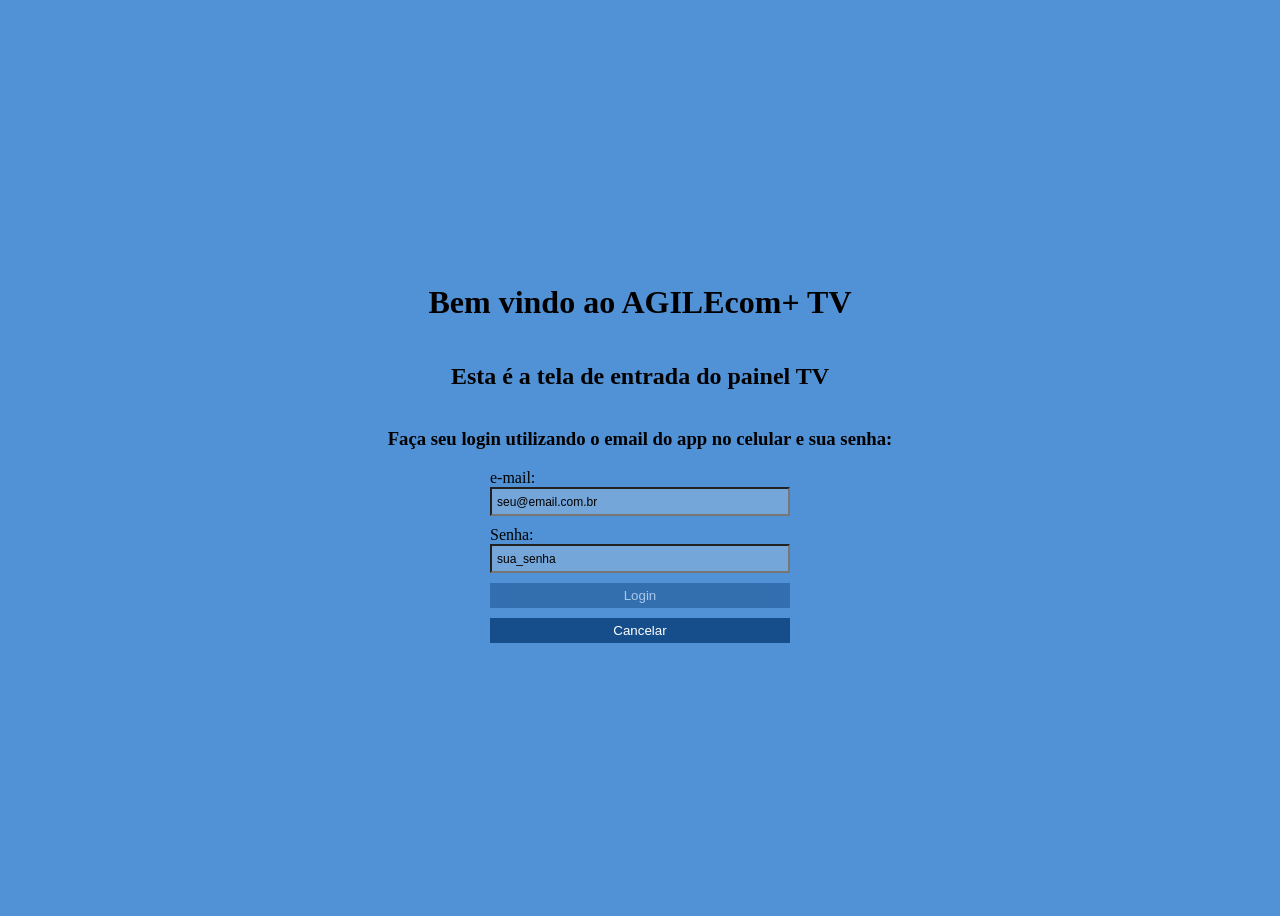
==== index.html @ de897cec "atualizacao2 - 12-06" ====
<!DOCTYPE html>
<html lang="pt-br">

<link rel="stylesheet" href="index.css">

<head>
  <meta charset="UTF-8" />
  <meta name="viewport" content="width=device-width, initial-scale=1.0" />
  <title>Welcome - AGILEcom+ TV</title>
</head>



<body>
  <div><h1>Bem vindo ao AGILEcom+ TV</h1></div>
  <div><h2>Esta é a tela de entrada do painel TV</h2></div>
  <div><h3>Faça seu login utilizando o email do app no celular e sua senha:</h3></div>
  
  <form>

    <div>
      <div><label for="email">e-mail:</label></div>
      <input type="email" name="email" id="email" placeholder="seu@email.com.br" onchange="validarCampos(this.value)">
    </div>
    <div>
      <div><label for="name">Senha:</label></div>
      <input type="password" name="senha"  id="Senha" placeholder="sua_senha" onchange="validarCampos(this.value)">
    </div>
    <div>
      <button type="button" class="btn1" onclick="alert('Ativado')" id="botaoLogin" disabled="true" >Login</button>
    </div>
    <div>  
      <button type="button" class="btn2" onclick="alert('Até Breve...')" >Cancelar</button>
    </div>
    
  </form>

</body>

<script> 
  
  function validarCampos(valor){

    // alert('opa!!!');
    // funcao de validacao de campos
    // document.getElementById("botaoLogin").disabled = !emailValido;
    // const passwdValida = asenhaEvalida();

    document.getElementById("botaoLogin").disabled = !mailEvalido || !asenhaEvalida;
    //document.getElementById("botaoLogin").disabled = false;
  }

  function asenhaEvalida(){
    const senha = document.getElementById("senha").value;
    if (!senha) {
      return false;
    }
    return true;
  }

  function mailEvalido(){
    const mail=document.getElementById("email").value;
    if (!mail) {
      return false;
    }
    return validarEmail(mail);
  }

  function validarEmail(email){
    return /\S+@\S+\.\S+/.test(email);
  }

</script>

</html>
---- index.css ----
body {
    background: rgb(81, 145, 213);
    display: flex;
    flex-wrap: wrap;
    flex-direction: column;
    justify-content: center;
    align-items: center;
    align-content: center;
    height: 100vh;
  }
  form {
    width: 300px;
    border: color(srgb 255 0 0 ) ;
  }
  input {
    background-color: rgb(116, 166, 218);
    padding: 5px;
    color: black;
    margin-bottom: 10px;
    width: -webkit-fill-available;
  }
  button {
    cursor: pointer;
    width: -webkit-fill-available;
  }
  button:active{
    opacity: 0.8;
  }
  button[disabled]{
    opacity: 0.5;
  }
  .btn1 {
    background-color: rgb(22, 78, 139);
    padding: 5px;
    color: white;
    margin-bottom: 10px;
    border: none;
  }
  .btn2 {
    background-color: rgb(22, 78, 139);
    padding: 5px;
    color: white;
    margin-bottom: 10px;
    border: none;
  }
  .btn3 {
    background-color: rgb(22, 78, 139);
    padding: 5px;
    color: white;
    margin-bottom: 10px;
    border: none;
  }
  ::-webkit-input-placeholder {
     color: black;
     font: 12px verdana, arial, sans-serif;
  }
 
  :-moz-placeholder {
     color: black;
     font: 12px verdana, arial, sans-serif;
  }
 
  ::-moz-placeholder {
     color: black;  
     font: 12px verdana, arial, sans-serif;
  }
 
  :-ms-input-placeholder {  
     color: black;  
     font: 12px verdana, arial, sans-serif;
  }
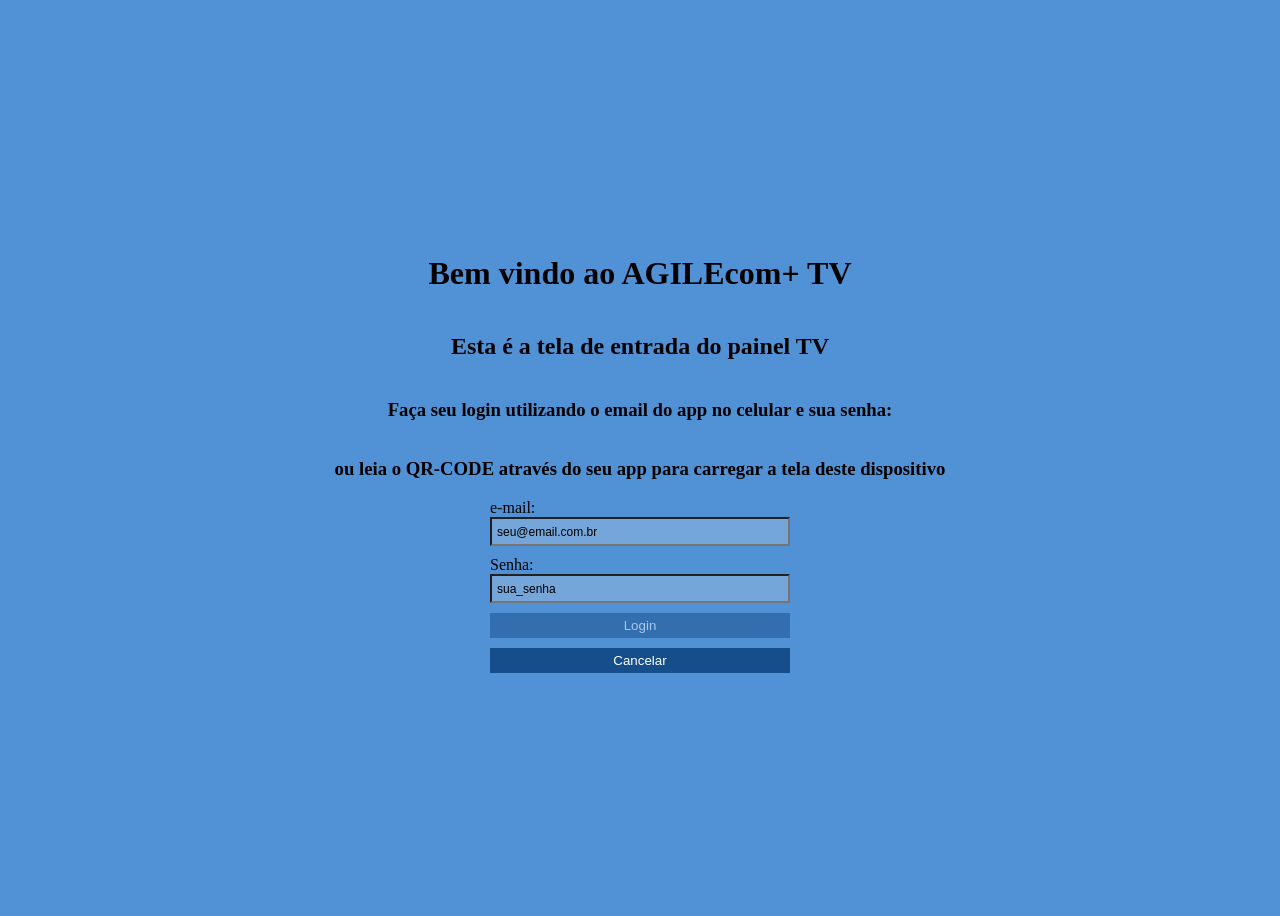
==== commit 7cd31521: "alteracao - 15-06" ====
--- a/index.html
+++ b/index.html
@@ -15,19 +15,20 @@
   <div><h1>Bem vindo ao AGILEcom+ TV</h1></div>
   <div><h2>Esta é a tela de entrada do painel TV</h2></div>
   <div><h3>Faça seu login utilizando o email do app no celular e sua senha:</h3></div>
+  <div><h3>ou leia o QR-CODE através do seu app para carregar a tela deste dispositivo</h3></div>
   
   <form>
 
     <div>
       <div><label for="email">e-mail:</label></div>
-      <input type="email" name="email" id="email" placeholder="seu@email.com.br" onchange="validarCampos(this.value)">
+      <input type="email" name="email" id="email" placeholder="seu@email.com.br" onkeyup="validarCampos(this.value)">
     </div>
     <div>
       <div><label for="name">Senha:</label></div>
-      <input type="password" name="senha"  id="Senha" placeholder="sua_senha" onchange="validarCampos(this.value)">
+      <input type="password" name="senha"  id="senha" placeholder="sua_senha" onkeyup="validarCampos(this.value)">
     </div>
     <div>
-      <button type="button" class="btn1" onclick="alert('Ativado')" id="botaoLogin" disabled="true" >Login</button>
+      <button type="button" class="btn1" onclick="alert('Ativado')" disabled="true" id="botaoLogin">Login</button>
     </div>
     <div>  
       <button type="button" class="btn2" onclick="alert('Até Breve...')" >Cancelar</button>
@@ -37,39 +38,6 @@
 
 </body>
 
-<script> 
-  
-  function validarCampos(valor){
-
-    // alert('opa!!!');
-    // funcao de validacao de campos
-    // document.getElementById("botaoLogin").disabled = !emailValido;
-    // const passwdValida = asenhaEvalida();
-
-    document.getElementById("botaoLogin").disabled = !mailEvalido || !asenhaEvalida;
-    //document.getElementById("botaoLogin").disabled = false;
-  }
-
-  function asenhaEvalida(){
-    const senha = document.getElementById("senha").value;
-    if (!senha) {
-      return false;
-    }
-    return true;
-  }
-
-  function mailEvalido(){
-    const mail=document.getElementById("email").value;
-    if (!mail) {
-      return false;
-    }
-    return validarEmail(mail);
-  }
-
-  function validarEmail(email){
-    return /\S+@\S+\.\S+/.test(email);
-  }
-
-</script>
+<script src="index.js"> </script>
 
 </html>
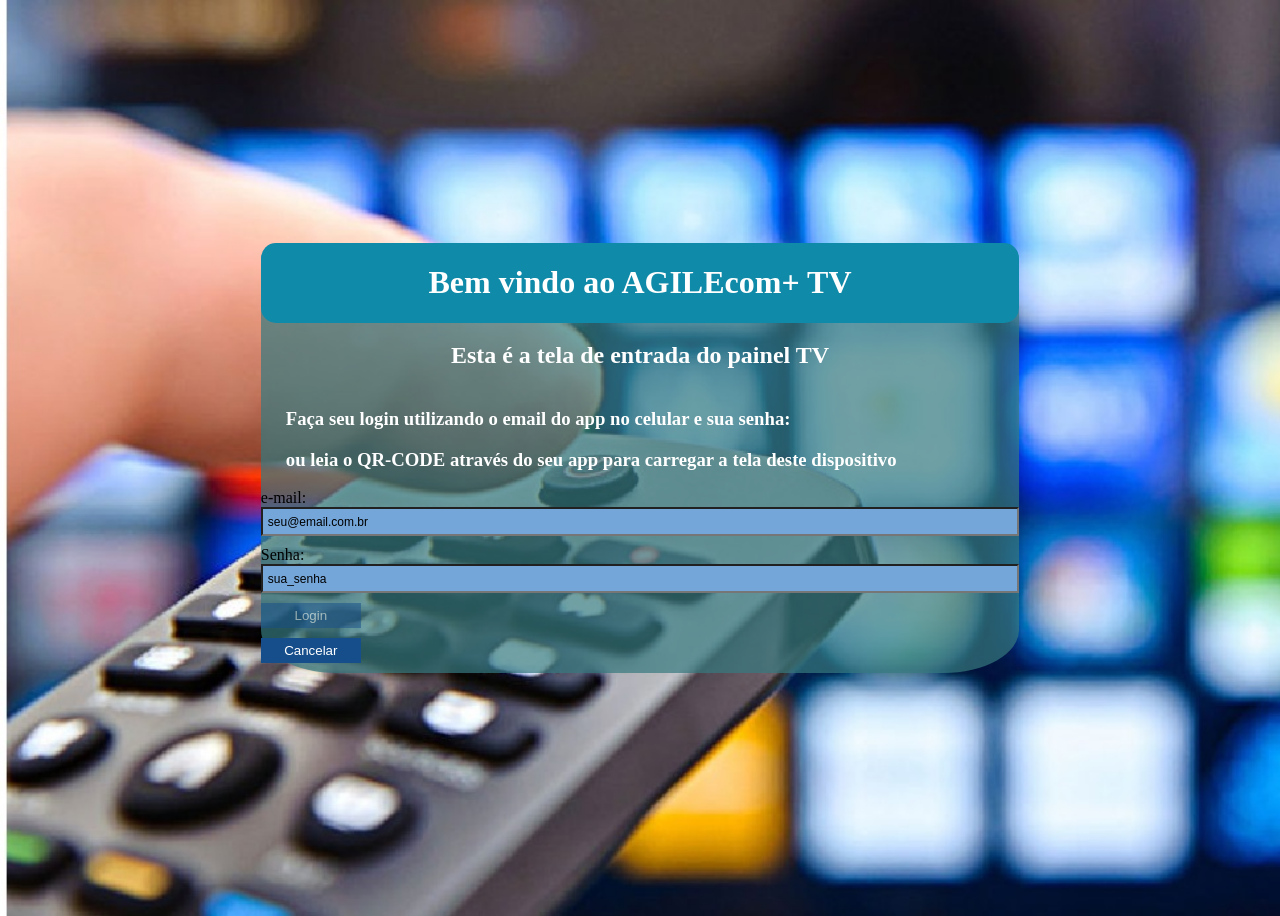
==== commit e9e76de8: "atualizacao 3 - 15-16" ====
--- a/index.html
+++ b/index.html
@@ -12,13 +12,13 @@
 
 
 <body>
-  <div><h1>Bem vindo ao AGILEcom+ TV</h1></div>
-  <div><h2>Esta é a tela de entrada do painel TV</h2></div>
-  <div><h3>Faça seu login utilizando o email do app no celular e sua senha:</h3></div>
-  <div><h3>ou leia o QR-CODE através do seu app para carregar a tela deste dispositivo</h3></div>
+  
   
   <form>
-
+    <div class="cabecalho"><h1>Bem vindo ao AGILEcom+ TV</h1></div>
+    <div class="subtitulo"><h2>Esta é a tela de entrada do painel TV</h2></div>
+    <div class="paragrafo"><h3>Faça seu login utilizando o email do app no celular e sua senha:</h3></div>
+    <div class="paragrafo"><h3>ou leia o QR-CODE através do seu app para carregar a tela deste dispositivo</h3></div>
     <div>
       <div><label for="email">e-mail:</label></div>
       <input type="email" name="email" id="email" placeholder="seu@email.com.br" onkeyup="validarCampos(this.value)">
--- a/index.css
+++ b/index.css
@@ -1,5 +1,6 @@
 body {
-    background: rgb(81, 145, 213);
+    background-image: url("imagens/TVFdo.jpeg");
+    background-size: cover;
     display: flex;
     flex-wrap: wrap;
     flex-direction: column;
@@ -8,10 +9,33 @@
     align-content: center;
     height: 100vh;
   }
+  .subtitulo{
+    display: flex;
+    align-items: center;
+    justify-content: center;
+    color: white;
+  }
+  .paragrafo{
+    margin-left: 25px;
+    margin-right: 25px;
+    color: white;
+  }  
+  .cabecalho{
+    display: flex;
+    color: white;
+    background-color: rgb(16, 138, 169);
+    width: 100%;
+    height: 80px;
+    border-radius: 15px;
+    align-items: center;  
+    justify-content: center;
+    align-content: center;  
+  }
   form {
-    width: 300px;
-    border: color(srgb 255 0 0 ) ;
-  }
+    width: 60%;
+    border-radius: 10%;
+    background-color: rgba(55, 121, 127, 0.7);
+    }
   input {
     background-color: rgb(116, 166, 218);
     padding: 5px;
@@ -21,7 +45,7 @@
   }
   button {
     cursor: pointer;
-    width: -webkit-fill-available;
+    width: 100px;
   }
   button:active{
     opacity: 0.8;
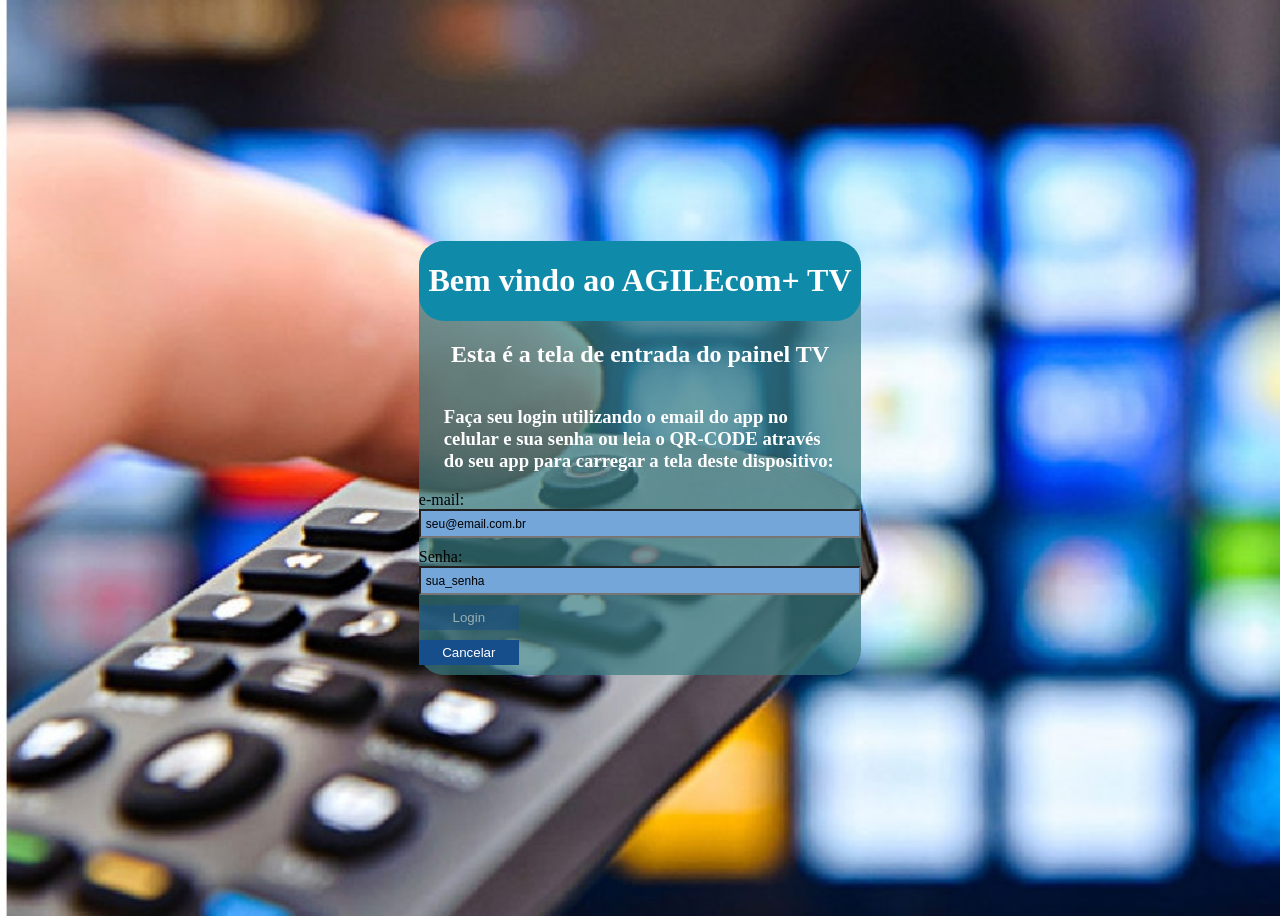
==== commit 3aa7774b: "atualizacao 4 - 15-06" ====
--- a/index.html
+++ b/index.html
@@ -9,16 +9,14 @@
   <title>Welcome - AGILEcom+ TV</title>
 </head>
 
+<body>
 
+  <form>
 
-<body>
-  
-  
-  <form>
     <div class="cabecalho"><h1>Bem vindo ao AGILEcom+ TV</h1></div>
     <div class="subtitulo"><h2>Esta é a tela de entrada do painel TV</h2></div>
-    <div class="paragrafo"><h3>Faça seu login utilizando o email do app no celular e sua senha:</h3></div>
-    <div class="paragrafo"><h3>ou leia o QR-CODE através do seu app para carregar a tela deste dispositivo</h3></div>
+    <div class="paragrafo"><h3>Faça seu login utilizando o email do app no celular e sua senha
+          ou leia o QR-CODE através do seu app para carregar a tela deste dispositivo:</h3></div>
     <div>
       <div><label for="email">e-mail:</label></div>
       <input type="email" name="email" id="email" placeholder="seu@email.com.br" onkeyup="validarCampos(this.value)">
--- a/index.css
+++ b/index.css
@@ -26,14 +26,14 @@
     background-color: rgb(16, 138, 169);
     width: 100%;
     height: 80px;
-    border-radius: 15px;
+    border-radius: 25px;
     align-items: center;  
     justify-content: center;
     align-content: center;  
   }
   form {
-    width: 60%;
-    border-radius: 10%;
+    width: 35%;
+    border-radius: 25px;
     background-color: rgba(55, 121, 127, 0.7);
     }
   input {
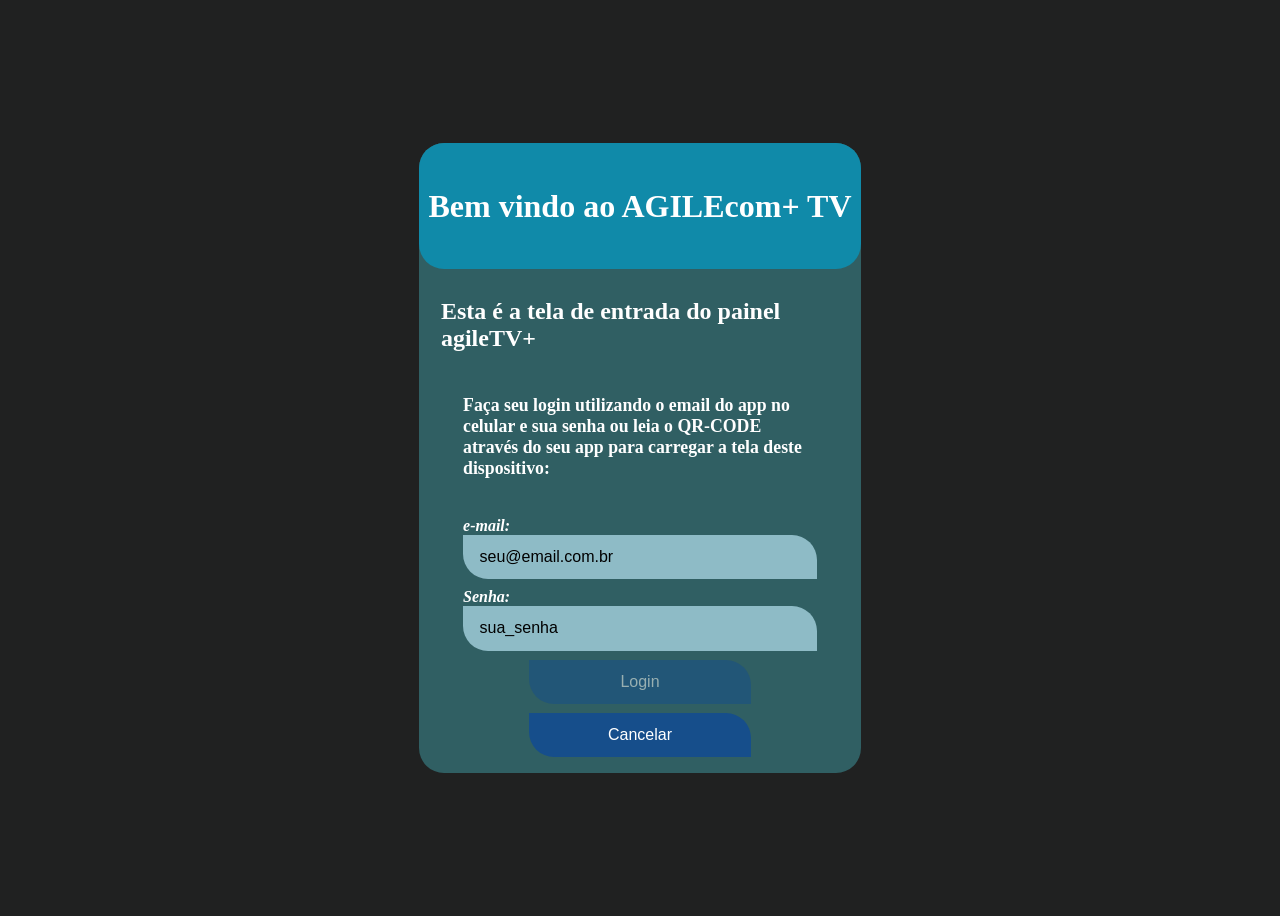
==== commit 63432b4a: "atualizacao - 17-06" ====
--- a/index.html
+++ b/index.html
@@ -14,7 +14,7 @@
   <form>
 
     <div class="cabecalho"><h1>Bem vindo ao AGILEcom+ TV</h1></div>
-    <div class="subtitulo"><h2>Esta é a tela de entrada do painel TV</h2></div>
+    <div class="subtitulo"><h2>Esta é a tela de entrada do painel agileTV+</h2></div>
     <div class="paragrafo"><h3>Faça seu login utilizando o email do app no celular e sua senha
           ou leia o QR-CODE através do seu app para carregar a tela deste dispositivo:</h3></div>
     <div>
--- a/index.css
+++ b/index.css
@@ -1,6 +1,5 @@
 body {
-    background-image: url("imagens/TVFdo.jpeg");
-    background-size: cover;
+    background-color: rgb(32, 33, 33);
     display: flex;
     flex-wrap: wrap;
     flex-direction: column;
@@ -10,42 +9,80 @@
     height: 100vh;
   }
   .subtitulo{
+    margin-left: 5%;
+    margin-right: 5%;
+    height: 15%;
+    font-size: 100%;
     display: flex;
     align-items: center;
     justify-content: center;
     color: white;
+    padding-bottom: 1%;
+    padding-top: 2%;
   }
   .paragrafo{
-    margin-left: 25px;
-    margin-right: 25px;
+    height: 18%;
+    font-size: 95%;
+    margin-left: 10%;
+    margin-right: 10%;
     color: white;
+    padding-bottom: 2%;
   }  
   .cabecalho{
+    font-size: 100%;
     display: flex;
+    align-items: center;
+    justify-content: center;
+    align-content: center;
+    text-align: center;
     color: white;
     background-color: rgb(16, 138, 169);
     width: 100%;
-    height: 80px;
+    height: 20%;
     border-radius: 25px;
-    align-items: center;  
-    justify-content: center;
-    align-content: center;  
   }
   form {
     width: 35%;
     border-radius: 25px;
     background-color: rgba(55, 121, 127, 0.7);
+    height: 70%;
     }
+  label {
+    margin-left: 10%;
+    margin-right: 10%;
+    color: white;
+    font-size: 100%;
+    font-style: italic;
+    font-weight: 600;
+  }
   input {
-    background-color: rgb(116, 166, 218);
-    padding: 5px;
+    height: 10%;
+    border-top-right-radius: 25px;
+    border-bottom-left-radius: 25px;
+    border-style:solid;
+    border: 10px;  
+    border-color: rgb(16, 138, 169);
+    margin-left: 10%;
+    margin-right: 10%;
+    font-size: 100%;
+    background-color: rgb(142, 187, 198);
+    padding: 3%;
     color: black;
-    margin-bottom: 10px;
+    margin-bottom: 2%;
     width: -webkit-fill-available;
   }
+  input::placeholder {
+    padding: 1%;
+    font-size: 100%;
+  }
   button {
+    font-size: 100%;
+    padding: 3%;
     cursor: pointer;
-    width: 100px;
+    width: -webkit-fill-available;
+    border-top-right-radius: 25px;
+    border-bottom-left-radius: 25px;
+    height: 10%;
   }
   button:active{
     opacity: 0.8;
@@ -55,16 +92,18 @@
   }
   .btn1 {
     background-color: rgb(22, 78, 139);
-    padding: 5px;
     color: white;
-    margin-bottom: 10px;
+    margin-left: 25%;
+    margin-right: 25%;
+    margin-bottom: 2%;
     border: none;
   }
   .btn2 {
     background-color: rgb(22, 78, 139);
-    padding: 5px;
     color: white;
-    margin-bottom: 10px;
+    margin-left: 25%;
+    margin-right: 25%;
+    margin-bottom: 2%;
     border: none;
   }
   .btn3 {
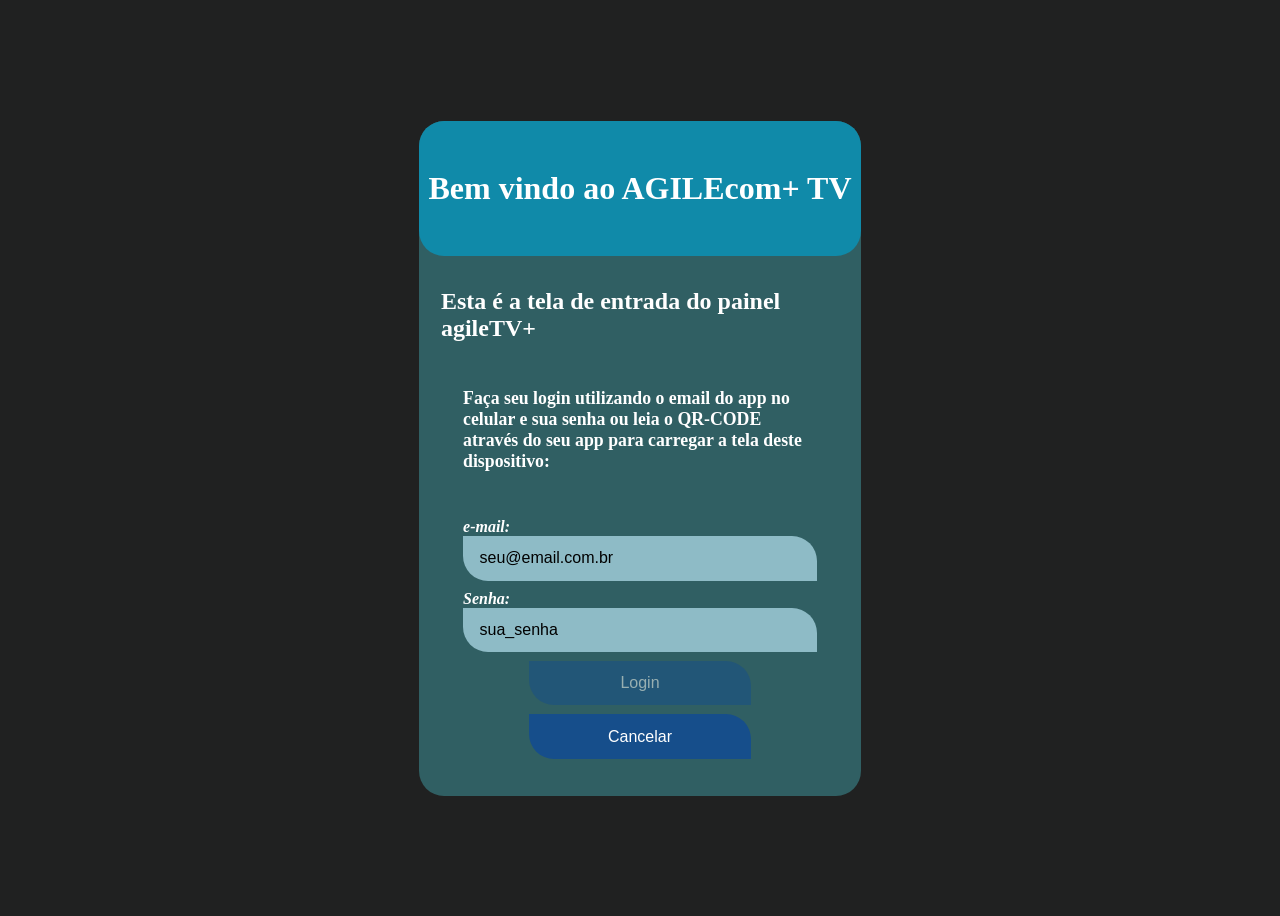
==== commit 1124bc64: "passando tela" ====
--- a/index.html
+++ b/index.html
@@ -26,7 +26,7 @@
       <input type="password" name="senha"  id="senha" placeholder="sua_senha" onkeyup="validarCampos(this.value)">
     </div>
     <div>
-      <button type="button" class="btn1" onclick="alert('Ativado')" disabled="true" id="botaoLogin">Login</button>
+      <button type="button" class="btn1" onclick="login()" disabled="true" id="botaoLogin">Login</button>
     </div>
     <div>  
       <button type="button" class="btn2" onclick="alert('Até Breve...')" >Cancelar</button>
--- a/index.css
+++ b/index.css
@@ -45,7 +45,7 @@
     width: 35%;
     border-radius: 25px;
     background-color: rgba(55, 121, 127, 0.7);
-    height: 70%;
+    height: 75%;
     }
   label {
     margin-left: 10%;
